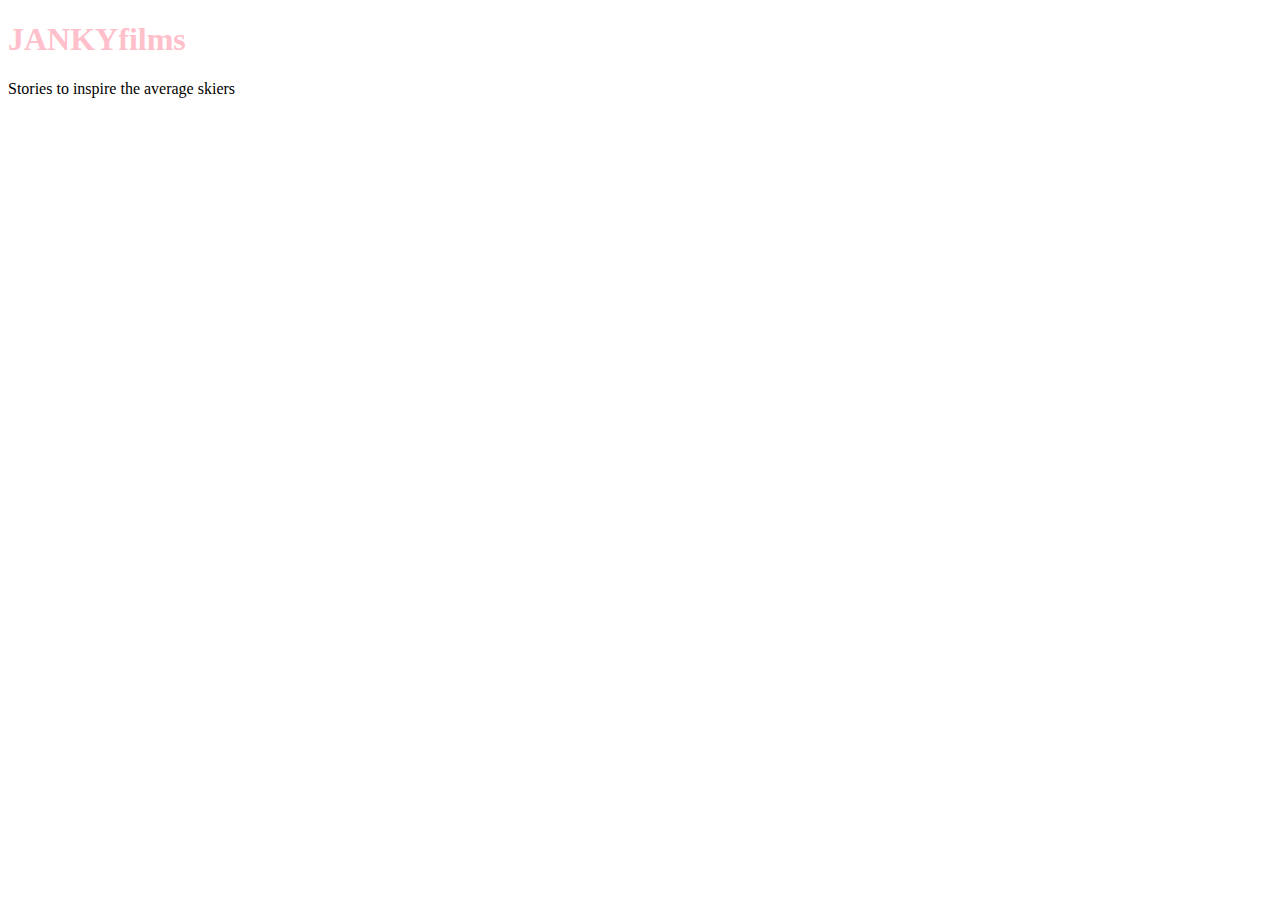
==== unit_3/index.html @ 742eccc5 "First commit to test Unit 3 site" ====
<!DOCTYPE html>
<html>
<head>
	<title>JANKYfilms</title>
	<link rel="stylesheet" type="text/css" href="css/style.css">
</head>

<body>
	<h1>JANKYfilms</h1>
	<p id="slogan">Stories to inspire the average skiers</p>
</body>
</html>
---- unit_3/css/style.css ----
body {
	background: url("images/donnertour.jpg");
	background-size: cover;
}
h1 {
	color: pink;
}
p {
	
}
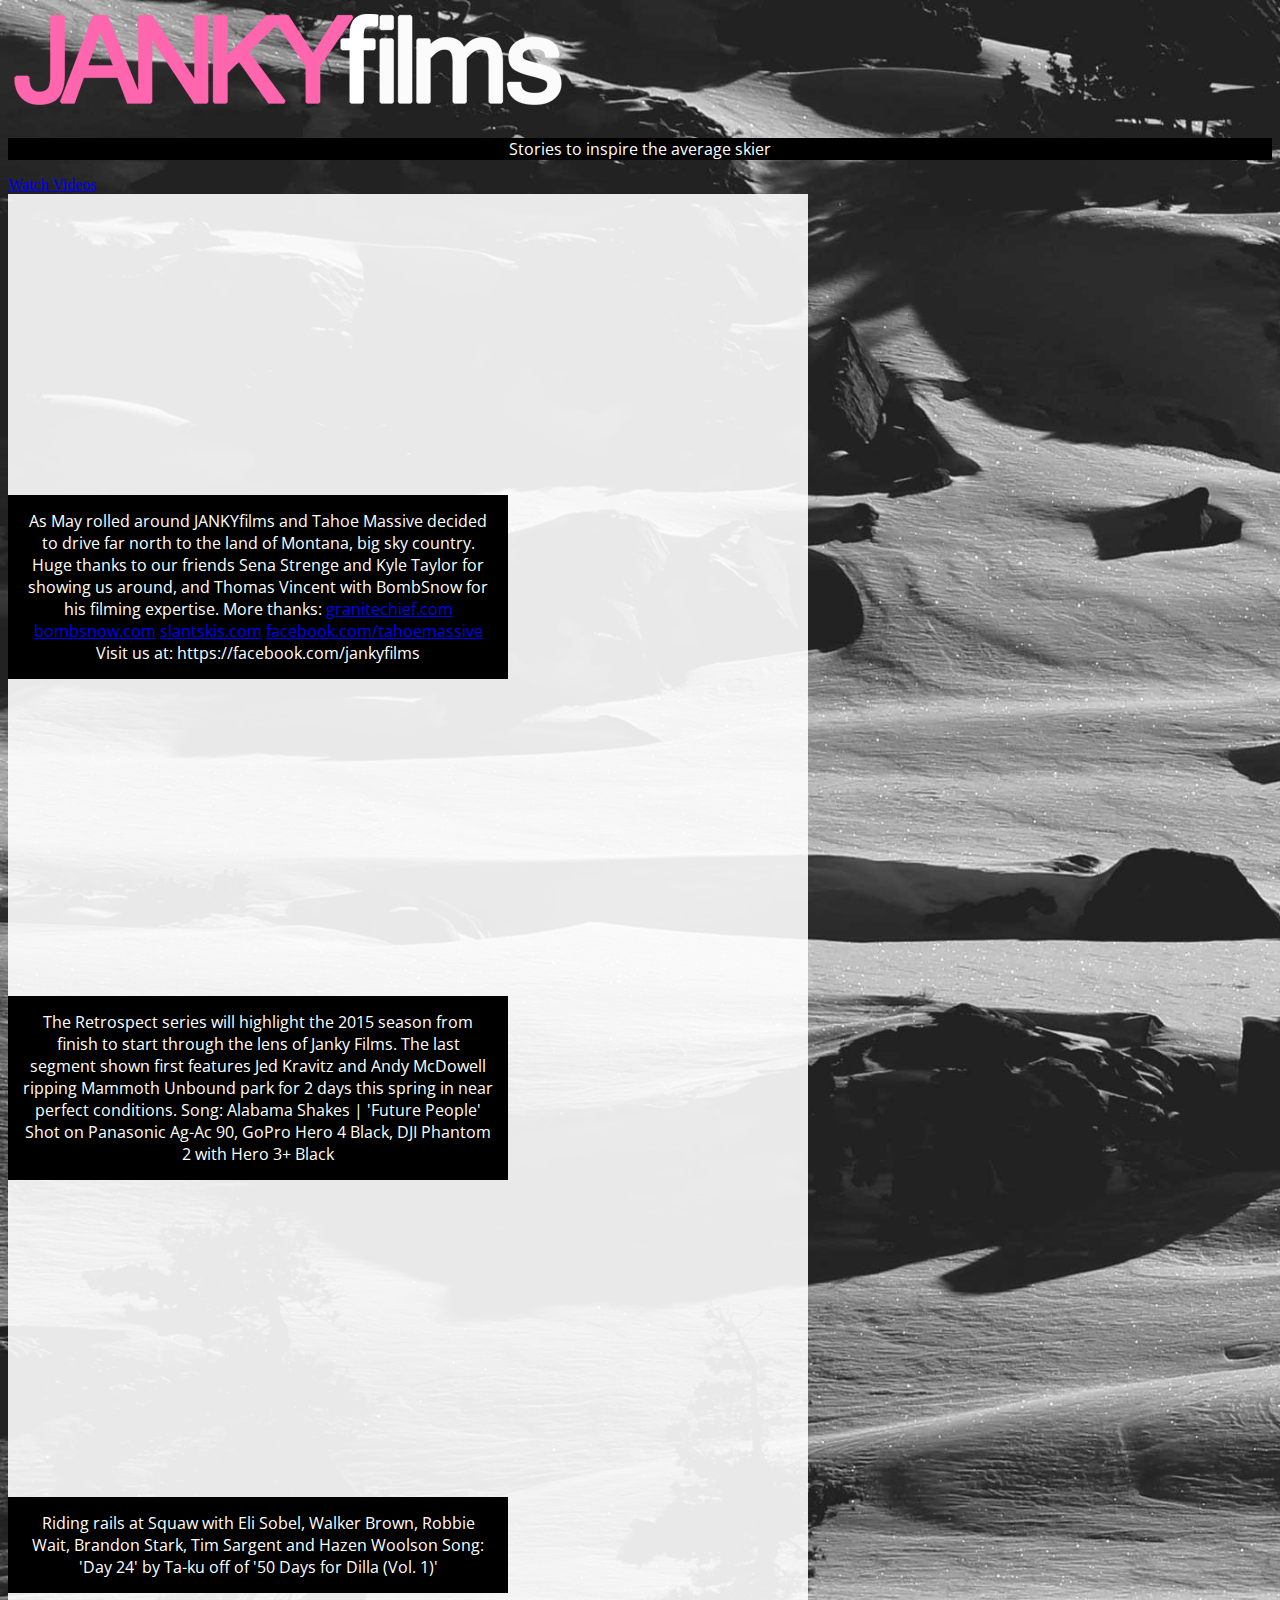
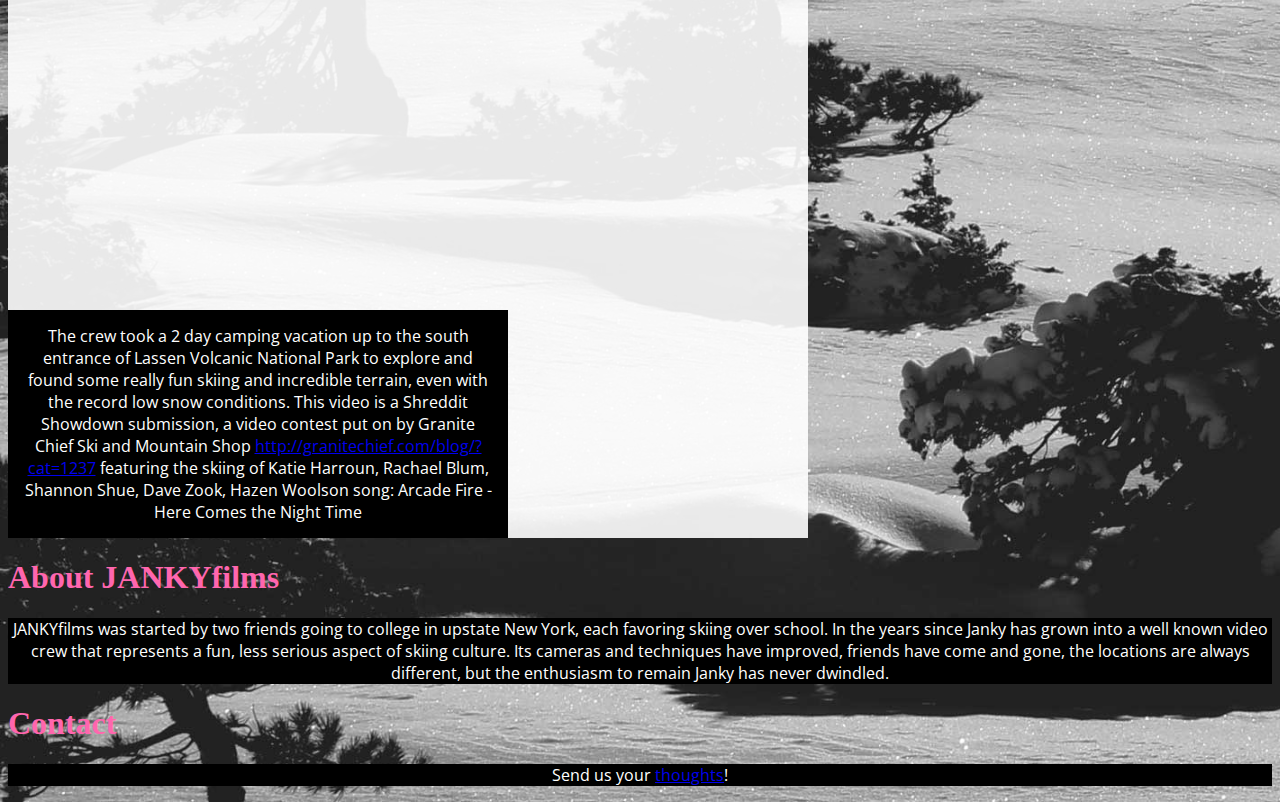
==== commit 0fce7d68: "Final Unit 3 Commit" ====
--- a/unit_3/index.html
+++ b/unit_3/index.html
@@ -3,10 +3,59 @@
 <head>
 	<title>JANKYfilms</title>
 	<link rel="stylesheet" type="text/css" href="css/style.css">
+	<link href='https://fonts.googleapis.com/css?family=Open+Sans' rel='stylesheet' type='text/css'>
 </head>
 
 <body>
-	<h1>JANKYfilms</h1>
-	<p id="slogan">Stories to inspire the average skiers</p>
+	<!-- <h1>JANKYfilms</h1> -->
+	<img src="images/JankyFilms.png" alt="Janky colored pink and films colored white" title="Janky Films logo">
+	<p id="slogan">Stories to inspire the average skier</p>
+	<a href="#">Watch Videos</a>
+	<section id="videosection">
+		<article class="videoelement">
+			<iframe src="https://player.vimeo.com/video/140142598" width="500" height="281" frameborder="0" webkitallowfullscreen mozallowfullscreen allowfullscreen></iframe>
+			<p class="videodescription">As May rolled around JANKYfilms and Tahoe Massive decided to drive far north to the land of Montana, big sky country.
+Huge thanks to our friends Sena Strenge and Kyle Taylor for showing us around, and Thomas Vincent with BombSnow for his filming expertise. 
+More thanks:
+<a href="http://granitechief.com/">granitechief.com</a>
+<a href="http://bombsnow.com/">bombsnow.com</a>
+<a href="http://slantskis.com/">slantskis.com</a>
+<a href="https://facebook.com/tahoemassive">facebook.com/tahoemassive</a>
+Visit us at:
+https://facebook.com/jankyfilms</p>
+		</article>
+		<article class="videoelement">
+			<iframe src="https://player.vimeo.com/video/128177721" width="500" height="281" frameborder="0" webkitallowfullscreen mozallowfullscreen allowfullscreen></iframe>
+			<p class="videodescription">The Retrospect series will highlight the 2015 season from finish to start through the lens of Janky Films. The last segment shown first features Jed Kravitz and Andy McDowell ripping Mammoth Unbound park for 2 days this spring in near perfect conditions.
+
+Song: Alabama Shakes | 'Future People'
+Shot on Panasonic Ag-Ac 90, GoPro Hero 4 Black, DJI Phantom 2 with Hero 3+ Black</p>
+		</article>
+		<article class="videoelement">
+			<iframe src="https://player.vimeo.com/video/119016155" width="500" height="281" frameborder="0" webkitallowfullscreen mozallowfullscreen allowfullscreen></iframe>
+			<p class="videodescription">Riding rails at Squaw with Eli Sobel, Walker Brown, Robbie Wait, Brandon Stark, Tim Sargent and Hazen Woolson
+
+Song: 'Day 24' by Ta-ku off of '50 Days for Dilla (Vol. 1)'</p>
+		</article>
+		<article class="videoelement">
+			<iframe src="https://player.vimeo.com/video/122258232" width="500" height="281" frameborder="0" webkitallowfullscreen mozallowfullscreen allowfullscreen></iframe>
+			<p class="videodescription">The crew took a 2 day camping vacation up to the south entrance of Lassen Volcanic National Park to explore and found some really fun skiing and incredible terrain, even with the record low snow conditions. 
+
+This video is a Shreddit Showdown submission, a video contest put on by Granite Chief Ski and Mountain Shop
+<a href="http://granitechief.com/blog/?cat=1237">http://granitechief.com/blog/?cat=1237</a>
+
+featuring the skiing of Katie Harroun, Rachael Blum, Shannon Shue, Dave Zook, Hazen Woolson
+
+song: Arcade Fire - Here Comes the Night Time</p>
+		</article>
+	</section>
+	<section id="about">
+	<h1>About JANKYfilms</h1>
+		<p>JANKYfilms was started by two friends going to college in upstate New York, each favoring skiing over school. In the years since Janky has grown into a well known video crew that represents a fun, less serious aspect of skiing culture. Its cameras and techniques have improved, friends have come and gone, the locations are always different, but the enthusiasm to remain Janky has never dwindled.</p>
+	</section>
+	<section>
+		<h1>Contact</h1>
+		<p>Send us your <a href="mailto:jankyfilms@gmail.com?subject=Janky%20Correspondence">thoughts</a>!</p>
+	</section>
 </body>
 </html>--- a/unit_3/css/style.css
+++ b/unit_3/css/style.css
@@ -1,10 +1,29 @@
 body {
-	background: url("images/donnertour.jpg");
+	background: url(http://alpencreative.github.io/unit_3/images/donnertour.jpg);
 	background-size: cover;
 }
 h1 {
-	color: pink;
+	color: #ff66ae;
 }
 p {
-	
-}+	font-family: 'Open Sans', sans-serif;
+	background-color: black;
+	color: white;
+	text-align: center;
+}
+br {
+	width: 500px;
+}
+#videosection {
+	background-color: rgba(255,255,255,.9);
+	width: 800px;
+}
+.videoelement {
+
+}
+.videodescription {
+	font-size: 16px;
+	color: white;
+	padding: 15px;
+	width: 470px;
+}
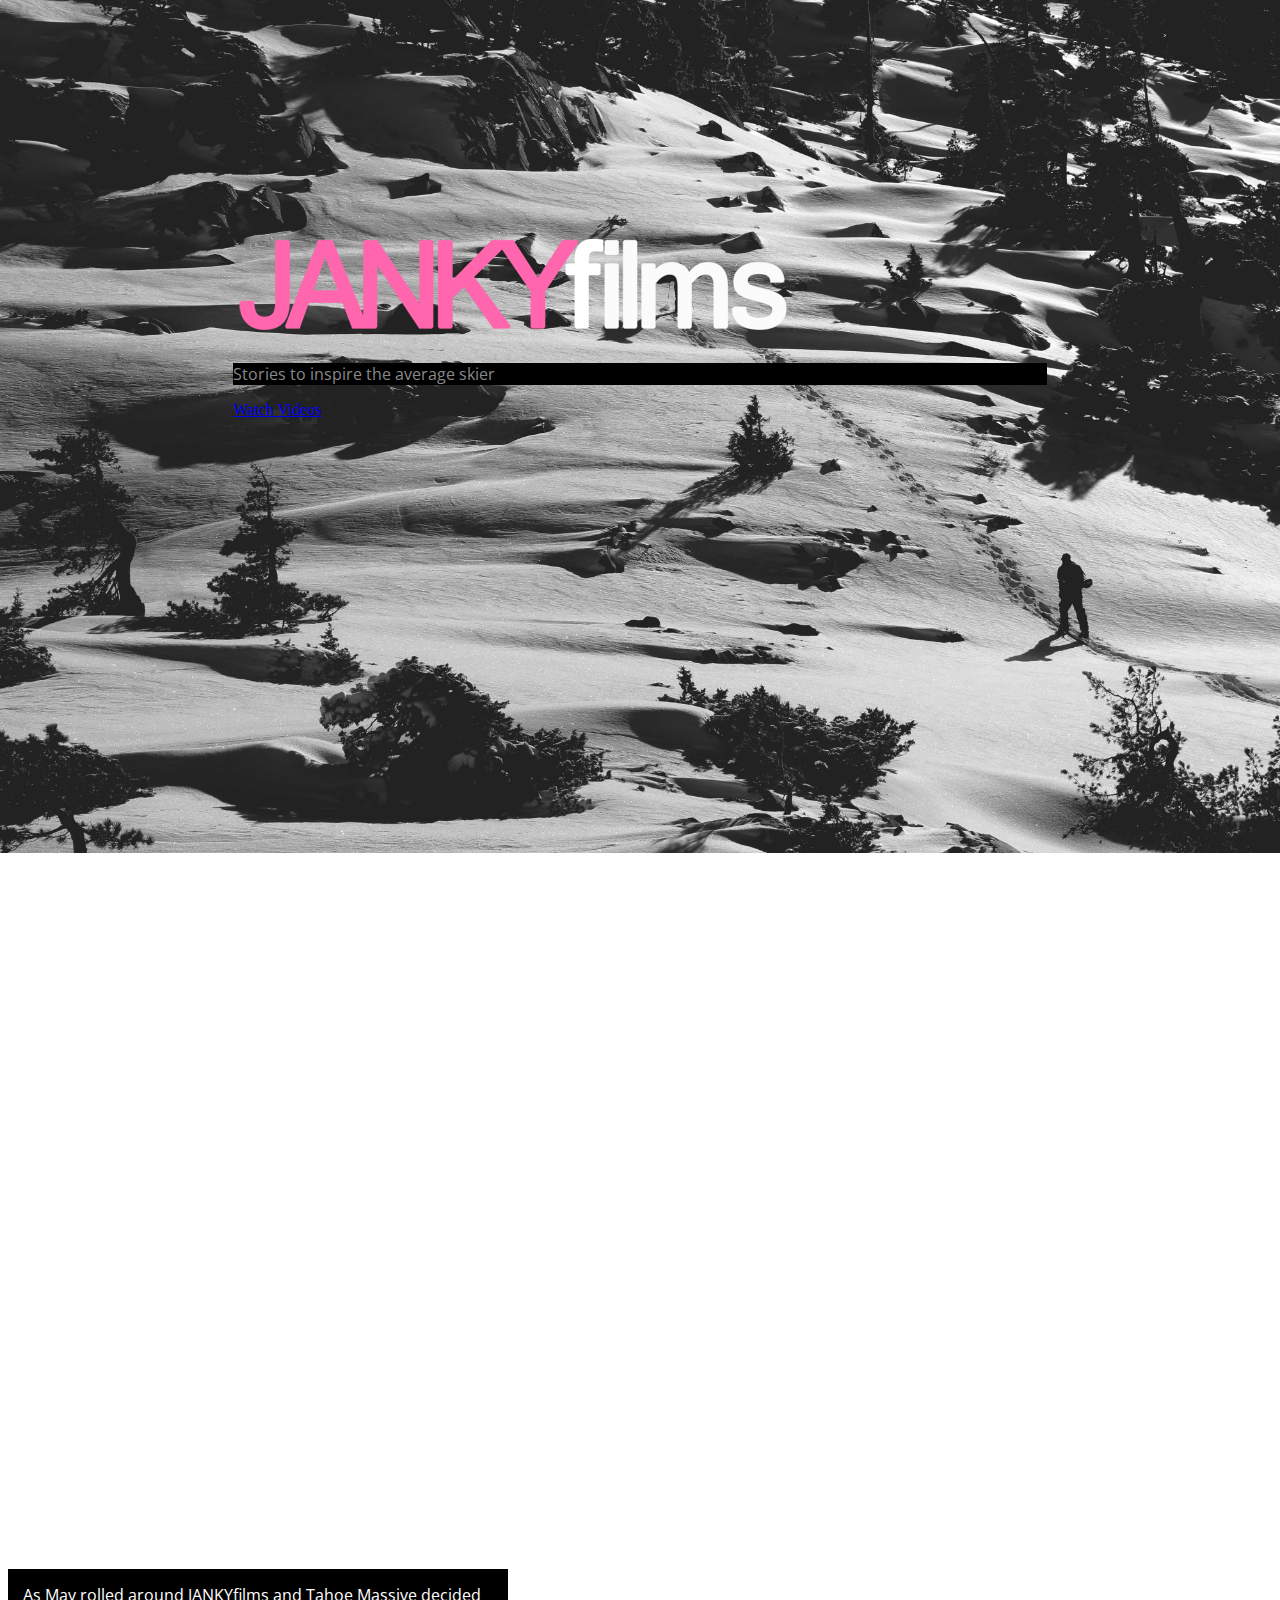
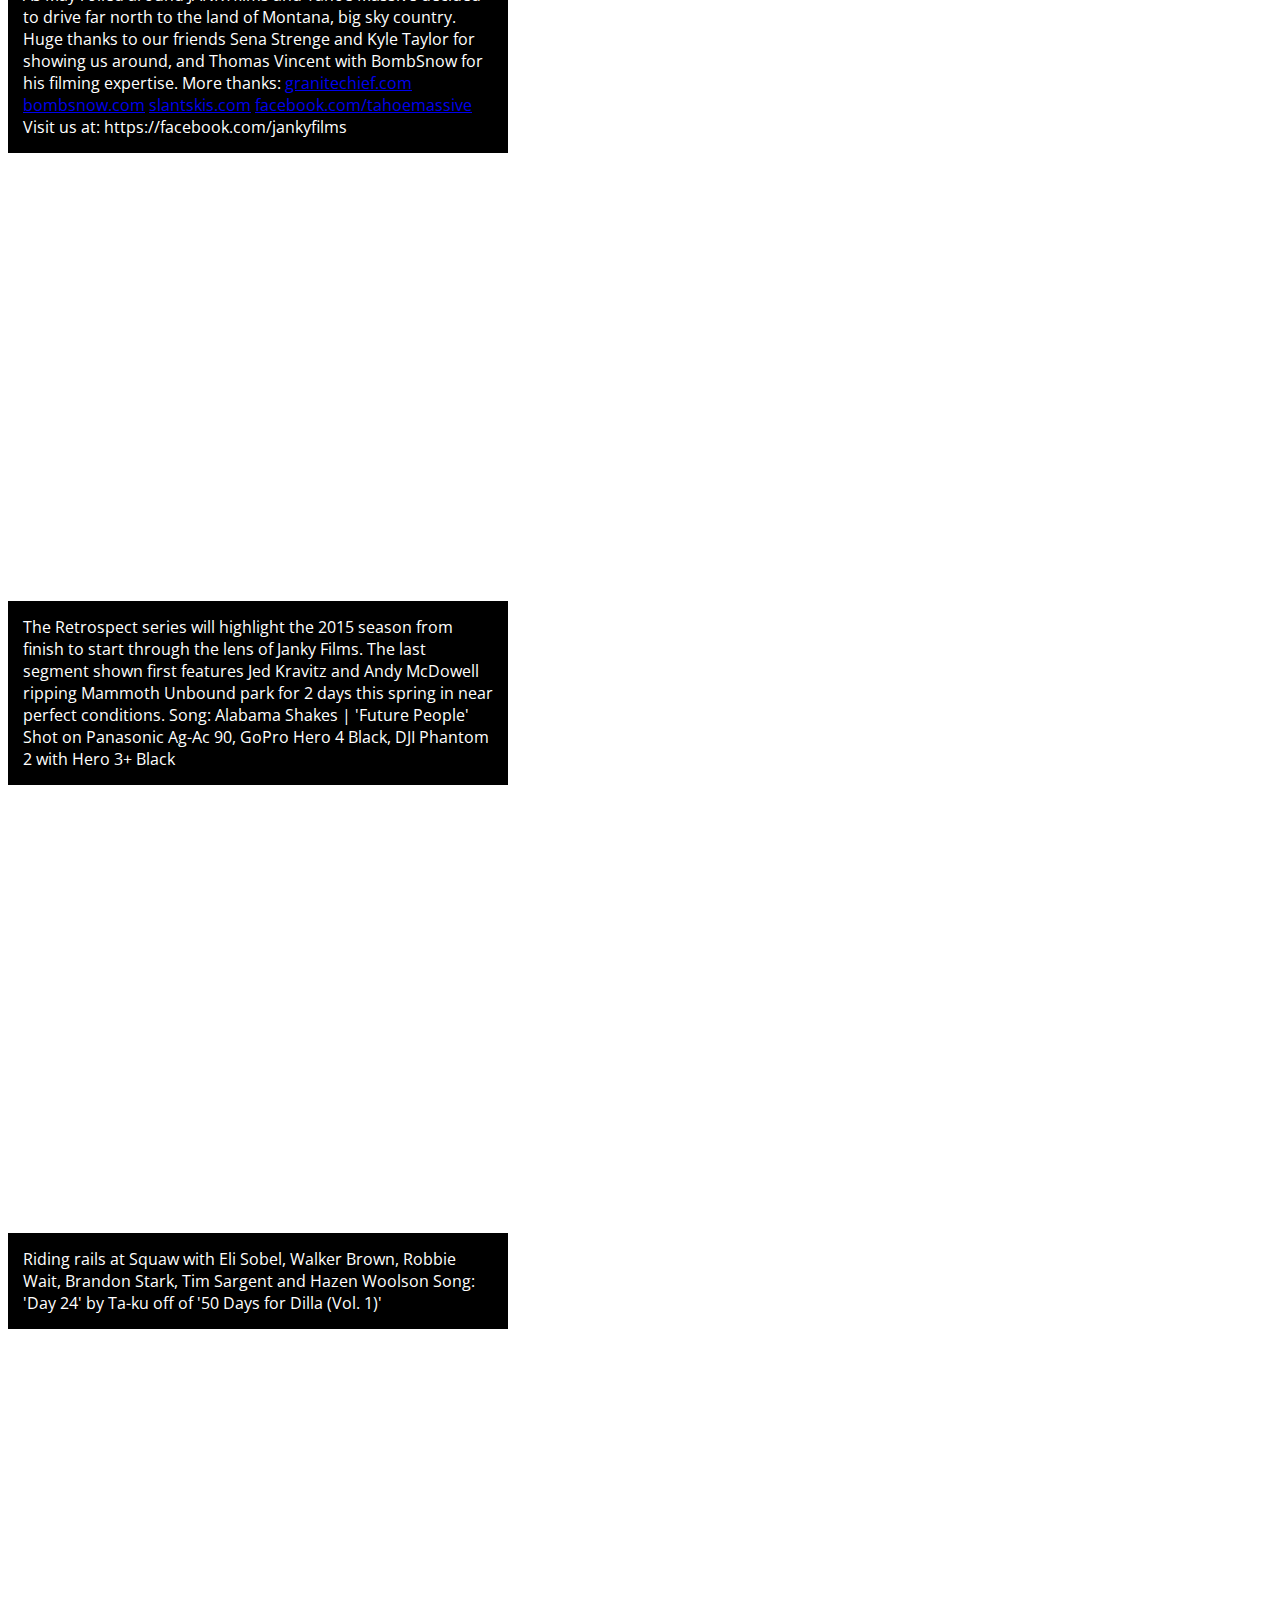
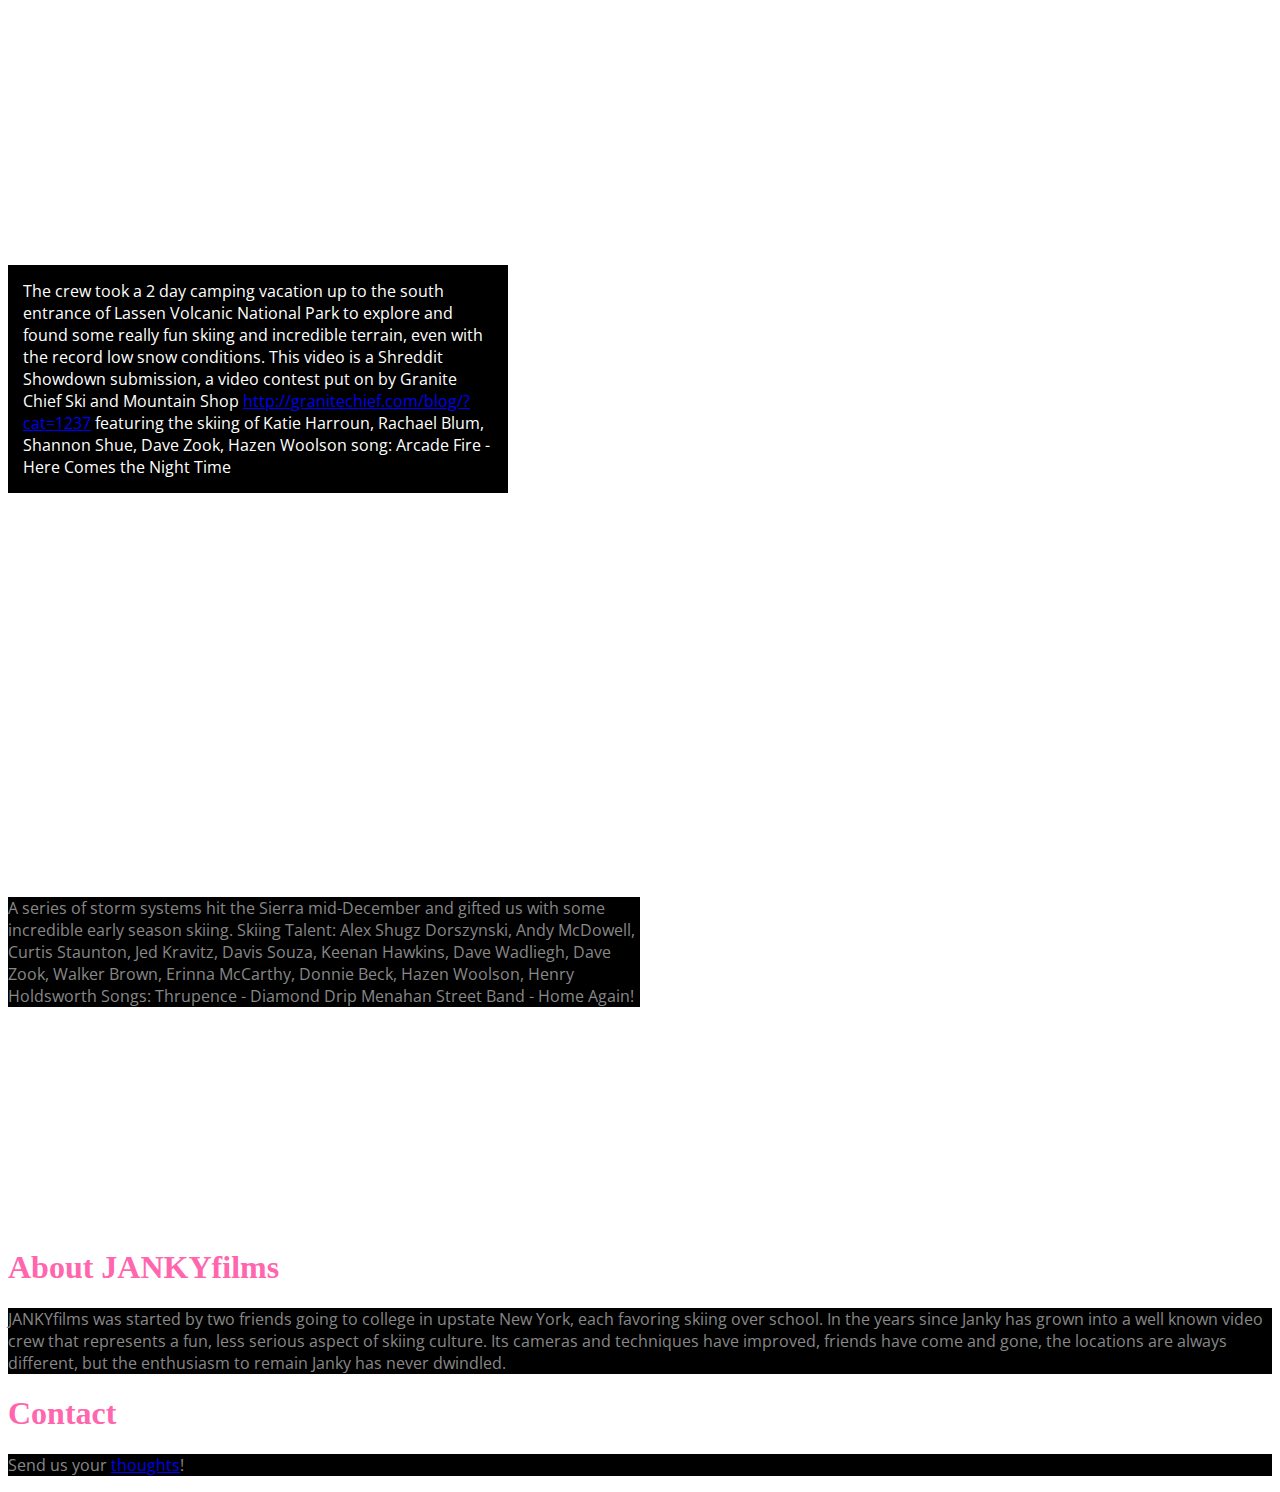
==== commit 2db189b9: "Unit 4 Final Upload with new fonts" ====
--- a/unit_3/index.html
+++ b/unit_3/index.html
@@ -8,9 +8,11 @@
 
 <body>
 	<!-- <h1>JANKYfilms</h1> -->
-	<img src="images/JankyFilms.png" alt="Janky colored pink and films colored white" title="Janky Films logo">
-	<p id="slogan">Stories to inspire the average skier</p>
-	<a href="#">Watch Videos</a>
+	<header>
+		<img src="images/JankyFilms.png" alt="Janky colored pink and films colored white" title="Janky Films logo">
+		<p id="slogan">Stories to inspire the average skier</p>
+		<a href="#">Watch Videos</a>
+	</header>
 	<section id="videosection">
 		<article class="videoelement">
 			<iframe src="https://player.vimeo.com/video/140142598" width="500" height="281" frameborder="0" webkitallowfullscreen mozallowfullscreen allowfullscreen></iframe>
@@ -48,6 +50,13 @@
 
 song: Arcade Fire - Here Comes the Night Time</p>
 		</article>
+		<article class="videoelement">
+			<iframe src="https://player.vimeo.com/video/116084021" width="500" height="281" frameborder="0" webkitallowfullscreen mozallowfullscreen allowfullscreen></iframe>
+			<p>A series of storm systems hit the Sierra mid-December and gifted us with some incredible early season skiing.
+Skiing Talent: Alex Shugz Dorszynski, Andy McDowell, Curtis Staunton, Jed Kravitz, Davis Souza, Keenan Hawkins, Dave Wadliegh, Dave Zook, Walker Brown, Erinna McCarthy, Donnie Beck, Hazen Woolson, Henry Holdsworth
+Songs: Thrupence - Diamond Drip
+Menahan Street Band - Home Again!</p>
+		</article>
 	</section>
 	<section id="about">
 	<h1>About JANKYfilms</h1>
--- a/unit_3/css/style.css
+++ b/unit_3/css/style.css
@@ -1,6 +1,11 @@
 body {
 	background: url(http://alpencreative.github.io/unit_3/images/donnertour.jpg);
-	background-size: cover;
+	background-size: 100% auto;
+	background-repeat: no-repeat;
+}
+header {
+	height: 90vh;
+	padding: 25vh;
 }
 h1 {
 	color: #ff66ae;
@@ -8,18 +13,17 @@
 p {
 	font-family: 'Open Sans', sans-serif;
 	background-color: black;
-	color: white;
-	text-align: center;
-}
-br {
-	width: 500px;
+	color: #888;
+	text-align: left;
 }
 #videosection {
 	background-color: rgba(255,255,255,.9);
-	width: 800px;
+	/*width: 800px;*/
 }
 .videoelement {
-
+	width: 50%;
+	height: 0;
+	padding-bottom: 50%;
 }
 .videodescription {
 	font-size: 16px;
